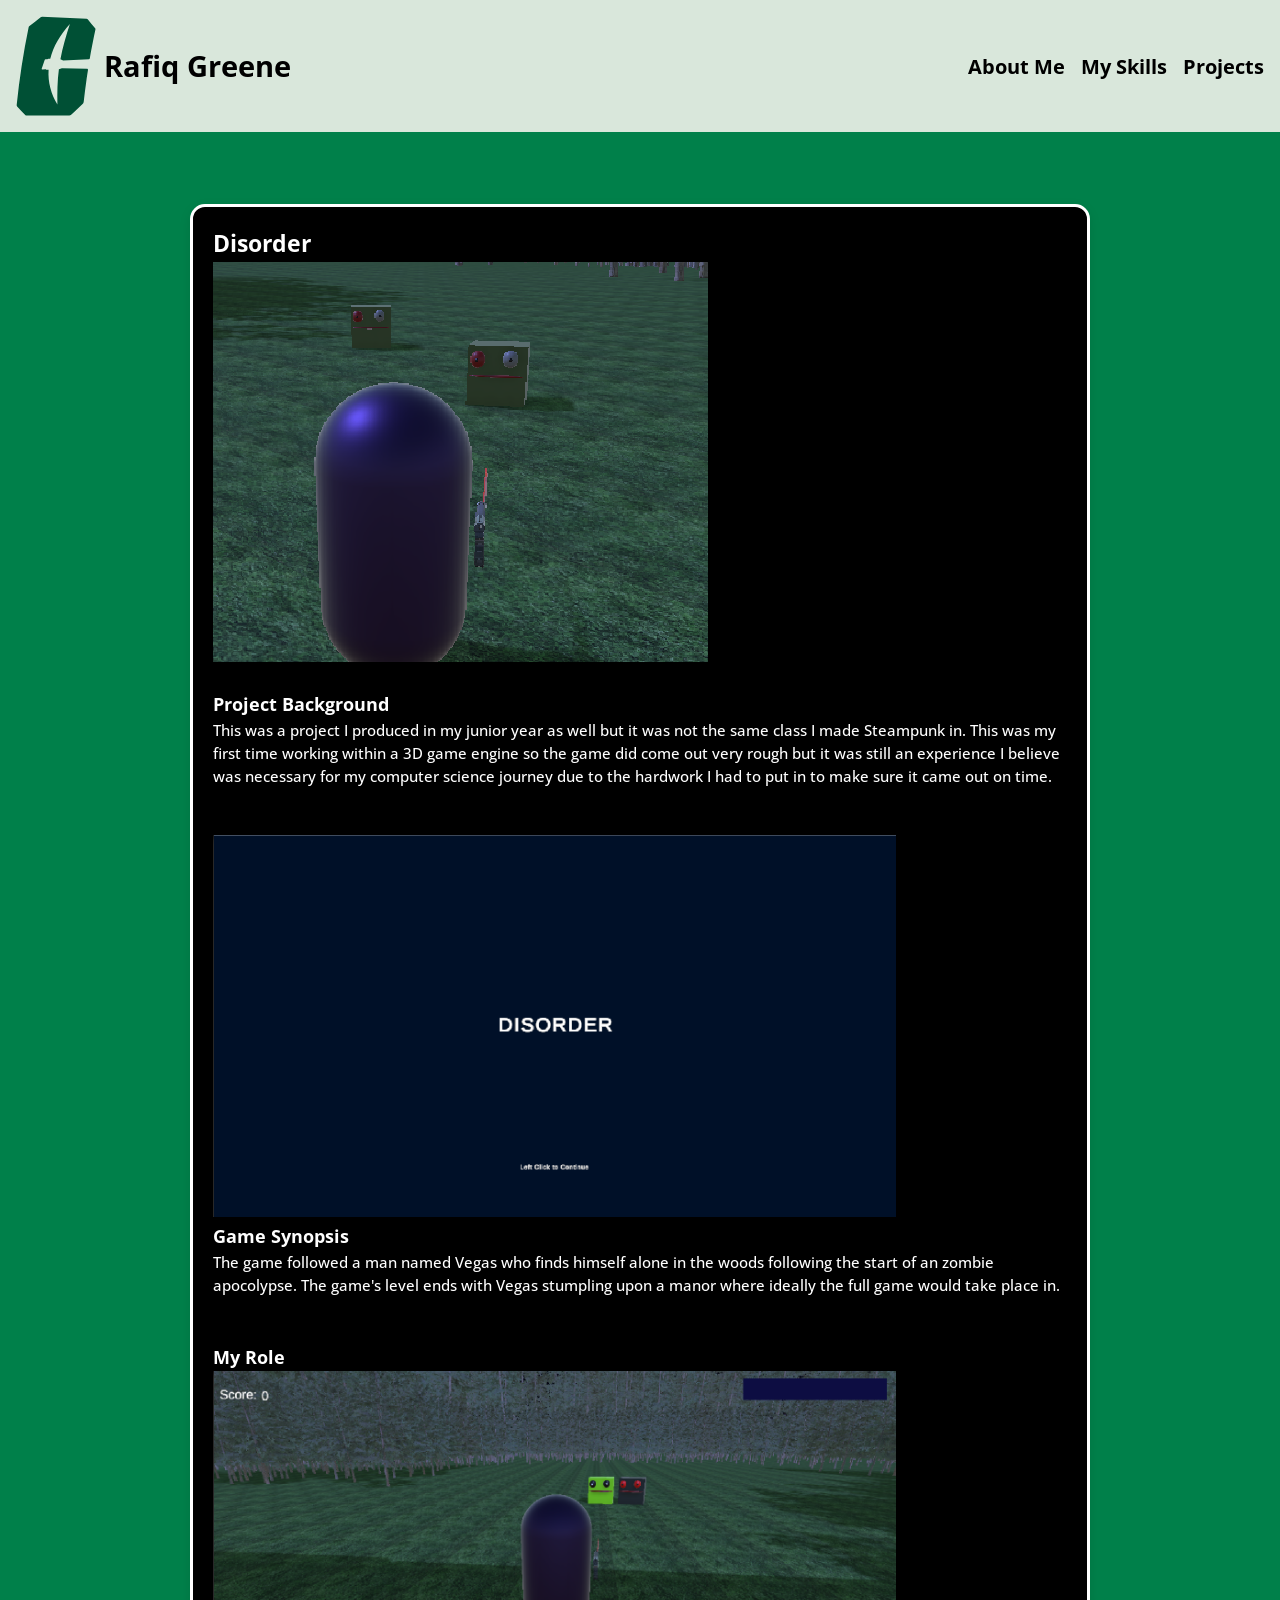
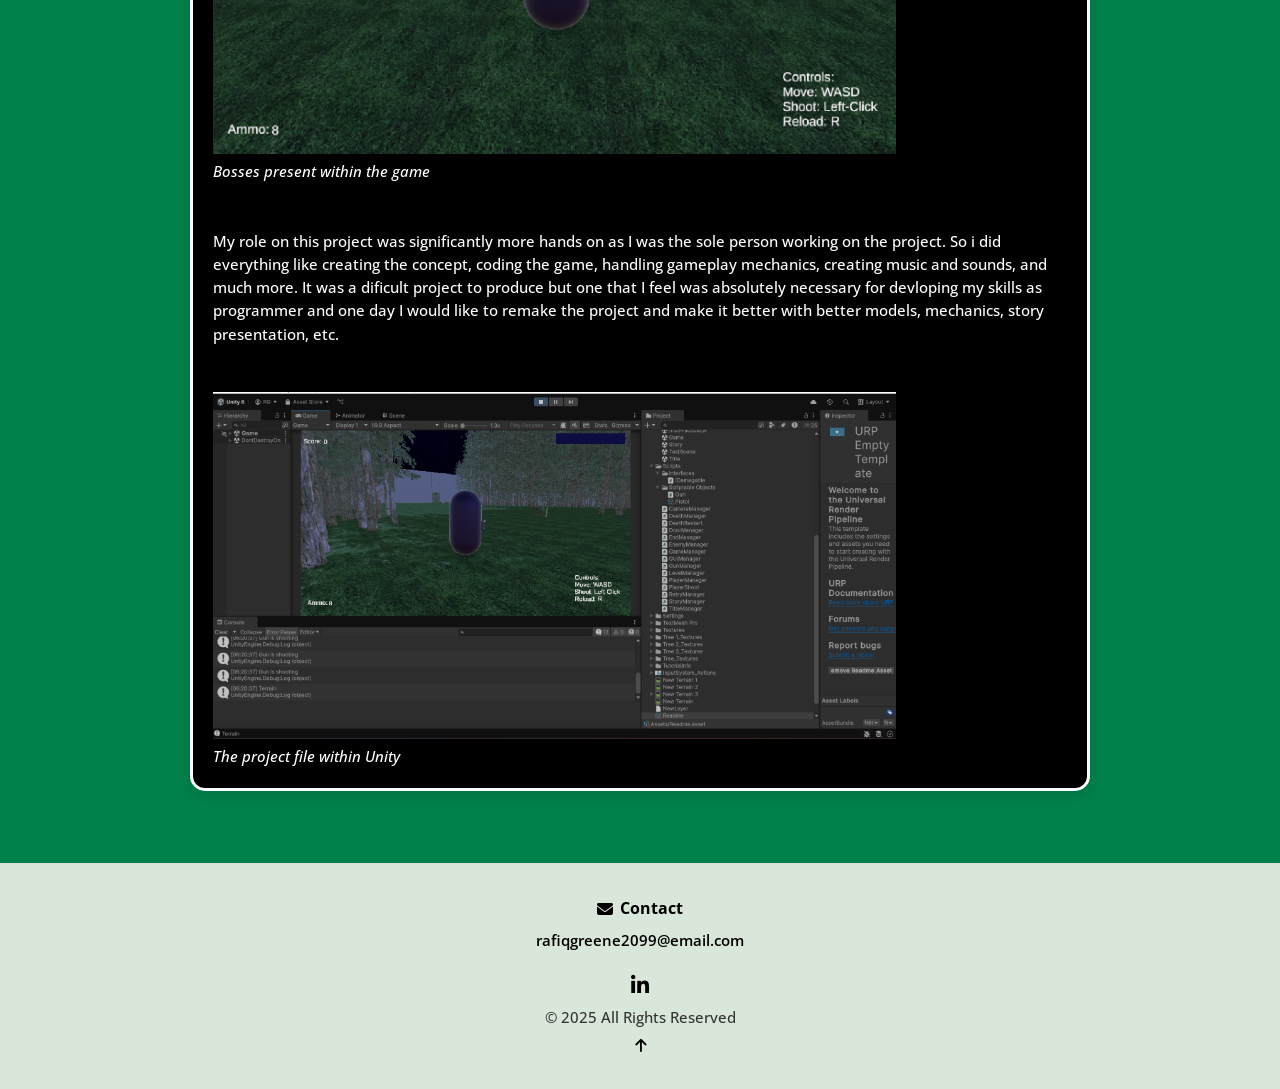
==== disorder.html @ 19930b19 "Game Design  Section complete" ====
<!DOCTYPE html>
<html lang="en">
<head>
    <meta charset="UTF-8">
    <meta name="viewport" content="width=device-width, initial-scale=1.0">
    <title>Projects</title>
    
    <!--Google Fonts (EXACTLY same as index.html)-->
    <link rel="preconnect" href="https://fonts.googleapis.com">
    <link rel="preconnect" href="https://fonts.gstatic.com" crossorigin>
    <link href="https://fonts.googleapis.com/css2?family=Open+Sans:ital,wght@0,300..800;1,300..800&family=Oswald:wght@200..700&display=swap" rel="stylesheet">
    <link rel="stylesheet" href="https://cdnjs.cloudflare.com/ajax/libs/font-awesome/6.4.0/css/all.min.css">
    <!--CSS Stylesheet Link (EXACTLY same as index.html)-->
    <link rel="stylesheet" href="css/style.css" />
    
</head>
<body id = "top">
    <!--Header Section -->
   <header>
        <div class="logo-section">
      <img src="images/Charlotte_49ers_logo.svg" alt="logo" width="200" height="200"/>
      <a href="index.html"><h1>Rafiq Greene</h1></a>
    </div>

        <!--Navigation-->
        <nav>
            <ul>
                <li><a href="index.html#about">About Me</a></li>
                <li><a href="index.html#skills">My Skills</a></li>
                <li><a href="project.html">Projects</a></li>
            </ul>
        </nav>
    </header>

    <!--Main Content Area-->
    <main>
    <section class="skills">
    <div ><h2>Disorder</h2></div>
    <img src="images/disorder-3.png">
    <br></br>
    <h3>Project Background</h3>
    <p>This was a project I produced in my junior year as well but it was not the same class I made Steampunk in. 
    This was my first time working within a 3D game engine so the game did come out very rough but it was still an experience I believe 
    was necessary for my computer science journey due to the hardwork I had to put in to make sure it came out on time.</p>
    <br></br>
    <img class="screenshot" src="images/disorder.png">
    <h3>Game Synopsis</h3>
    <p>The game followed a man named Vegas who finds himself alone in the woods following the start of an zombie apocolypse. The game's level ends with Vegas stumpling upon
        a manor where ideally the full game would take place in.
    </p>
    <br></br>
    <h3>My Role</h3>
    <figure>
    <img class="screenshot" src="images/disorder-4.png">
    <figcaption>
    <div><i>Bosses present within the game </i></div>
    </figcaption>
    </figure>
    <br></br>
    <p> My role on this project was significantly more hands on as I was the sole person working on the project. So i did everything like creating the concept, coding the game,
        handling gameplay mechanics, creating music and sounds, and much more. It was a dificult project to produce but one that I feel was absolutely necessary for 
        devloping my skills as programmer and one day I would like to remake the project and make it better with better models, mechanics, story presentation, etc.</p>
    
    <br></br>
    <figure>
    <img class="screenshot" src="images/disorder-5.png">
    <figcaption>
    <div><i>The project file within Unity</i></div>
    </figcaption>
    </figure>
   
    </section>
    </main>

    <!--Footer (MUST be EXACTLY same as index.html)-->
    <footer class="site-footer">
    <section>
      <h6><i class="fa-solid fa-envelope"></i> Contact</h6>
      <p><a href="mailto:123@email.com">rafiqgreene2099@email.com</a></p>
    </section>
    <ul class="socials" aria-label="Social links">
      <li><a href="https://www.linkedin.com/in/rafiq-greene-434401252/" target="_blank" rel="noopener"><i class="fa-brands fa-linkedin-in" aria-hidden="true"></i></a></li>
    </ul>
    <p class="copyright">&copy; 2025  All Rights Reserved</p>
    <a href="#top" class="back-to-top" aria-label="Back to top"><i class="fa-solid fa-arrow-up"></i></a>
  </footer>


</body>
</html>
---- css/style.css ----
:root {
  --clr-primary: hsl(0, 0%, 0%);
  --clr-green: hsl(155, 100%, 25%);
  --clr-neutral75: hsla(27, 100%, 98%, 0.85);
  --clr-white: hsl(0, 0%, 100%);
  --clr-light-gray: hsl(0, 0%, 81%);
}

* {
  margin: 0;
  padding: 0;
  box-sizing: border-box;
}

html {
  scroll-behavior: smooth;
}

html, body {
  height: 100%;
}

body {
  background-color: var(--clr-green);
  font-family: 'Open Sans', sans-serif;
  color: var(--clr-white);
  font-size: 15px;
  font-weight: 500;
  line-height: 1.55;

  display: flex;
  flex-direction: column; 
}

a {
  text-decoration: none;
}

/* Header */
header {
  padding: 1rem;
  display: flex;
  justify-content: space-between;
  align-items: center;
  background-color: var(--clr-neutral75);
}

.logo-section {
  display: flex;
  align-items: center;
  gap: 0.5rem;
}

.logo-section img {
  height: 100px;
  width: auto;
  border-radius: 6px;
}

.logo-section h1 {
  font-family: 'Open Sans', sans-serif;
  font-size: 1.8rem;
  font-weight: 700;
  color: var(--clr-primary);
  margin: 0;
  line-height: 1.2;
  cursor: pointer;
}

nav a {
  color: var(--clr-primary);
  font-weight: 700;
  font-size: 20px;
}

nav a:hover,
nav a:focus {
  text-decoration: underline;
}

nav ul {
  display: flex;
  list-style: none;
  gap: 1rem;
}

/* Main */
main {
  max-width: 1100px;
  width: 90%;
  margin-inline: auto;
  padding-block: 2rem;
  display: grid;
  gap: 2rem;
  flex: 1; 
}

/* General card styles */
.hero,
.about,
.skills,
.goals,
.contact,
.cnn,
.podcast,
.game,
.budget,
.calculator {
  background-color: var(--clr-primary);
  color: var(--clr-white);
  padding: 20px;
  border-radius: 15px;
  border: 3px solid var(--clr-white);
  box-shadow: 0 4px 12px rgba(0, 0, 0, 0.1);
  margin-inline: auto;
  width: 100%;
  max-width: 900px;
  margin-top: 2.5rem;
  margin-bottom: 2.5rem;
}

.screenshot{
width:80%;
}
.games h2{
color:var(--clr-white)
}
/* Hero */
.hero {
  display: flex;
  align-items: center;
  gap: 1.5rem;
  padding: 2.5rem;
}

.hero p {
  margin-top: 0.5rem;
  background: var(--clr-green);
  color: var(--clr-white);
  display: inline-block;
  padding: 0.6rem 1.2rem;
  border-radius: 8px;
  font-weight: 700;
  font-size: 1rem;
  letter-spacing: 0.5px;
  box-shadow: 0 2px 6px rgba(0,0,0,0.25);
  text-align: center;
}

.profile-pic {
  width: 160px;
  height: 160px;
  border-radius: 50%;
  border: 3px solid var(--clr-white);
  object-fit: cover;
}

/* Skills */
.skills ul {
  list-style-type: none;
  padding-left: 0;
  display: flex;
  flex-wrap: wrap;
  gap: 0.5rem;
}

.skills li {
  background: rgba(255, 255, 255, 0.6);
  border: 1px solid rgba(255, 255, 255, 0.9);
  color: var(--clr-purple);
  padding: 0.35rem 0.7rem;
  border-radius: 999px;
  font-size: 0.9rem;
  font-weight: 700;
}

/* Contact */
.contact form {
  display: grid;
  gap: 0.85rem;
}

.contact label {
  display: block;
  margin-bottom: 0.25rem;
  color: var(--clr-purple);
}

.contact input,
.contact textarea {
  width: 100%;
  padding: 0.7rem 0.85rem;
  border: 1.5px solid rgba(0, 0, 0, 0.25);
  border-radius: 10px;
  background: var(--clr-white);
  color: var(--clr-purple);
}

.contact button {
  justify-self: start;
  padding: 0.7rem 1rem;
  border: 0;
  border-radius: 10px;
  background: var(--clr-green);
  color: var(--clr-white);
  font-weight: 700;
  cursor: pointer;
}

.contact button:hover {
  filter: brightness(1.08); 
}

/* Projects grid */
#projects {
  display: grid;
  gap: 2rem;
}

#projects img {
  width: 100%;
  height: auto;
  display: block;
  border-radius: 12px;
  margin-bottom: 0.75rem;
}

#projects h3 a {
  color: var(--clr-green);
}

@media (min-width: 800px) {
  #projects { grid-template-columns: repeat(2, 1fr); }
}

@media (min-width: 1100px) {
  #projects { grid-template-columns: repeat(3, 1fr); }
}

/* Footer */
footer {
  background: var(--clr-neutral75);
  padding: 2rem 1rem;
  text-align: center;
  border-top: 1px solid #ddd;
}

footer h6 {
  font-size: 1rem;
  font-weight: 700;
  margin-bottom: 0.5rem;
  color: var(--clr-primary);
  display: flex;
  align-items: center;
  justify-content: center;
  gap: 0.4rem;
}

footer p {
  margin: 0.3rem 0;
  font-size: 0.95rem;
  color: #333;
}

footer a {
  color: var(--clr-primary);
  text-decoration: none;
  font-weight: 600;
}

.socials {
  display: flex;
  gap: 1rem;
  list-style: none;
  padding: 0;
  margin: 1rem 0 0;
  justify-content: center;
}

.socials li {
  margin: 0;
}

.socials a {
  font-size: 1.3rem;
  color: var(--clr-primary);
  text-decoration: none;
}

.socials a:hover {
  opacity: 0.85; 
}

/* Responsive */
@media (max-width: 900px) {
  body {
    font-size: 16px;
  }

  header,
  nav {
    flex-direction: column;
    align-items: center;
  }
}

@media (max-width: 700px) {
  body {
    font-size: 14px;
  }

  header,
  nav {
    flex-direction: column;
    text-align: center;
  }

  img {
    max-width: 100%;
    height: auto;
  }

  .hero {
    flex-direction: column;
    text-align: center;
  }
}
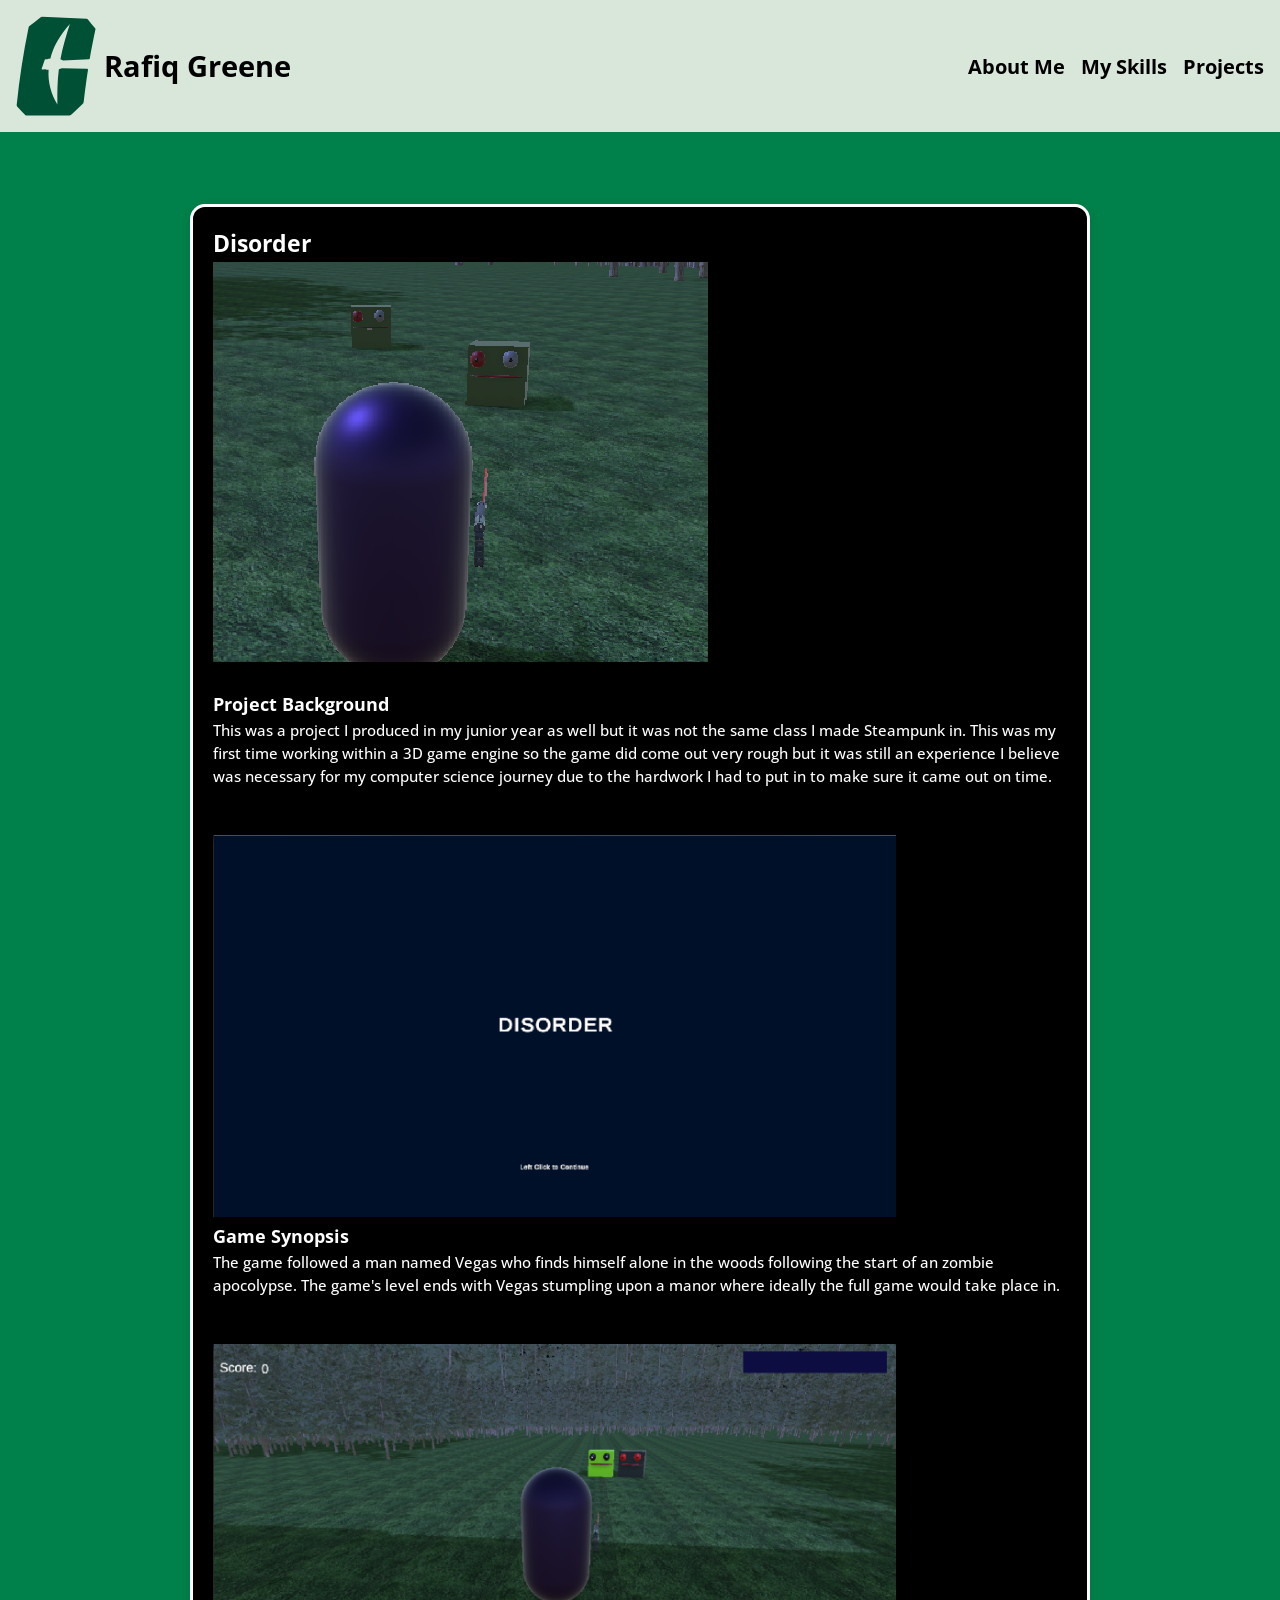
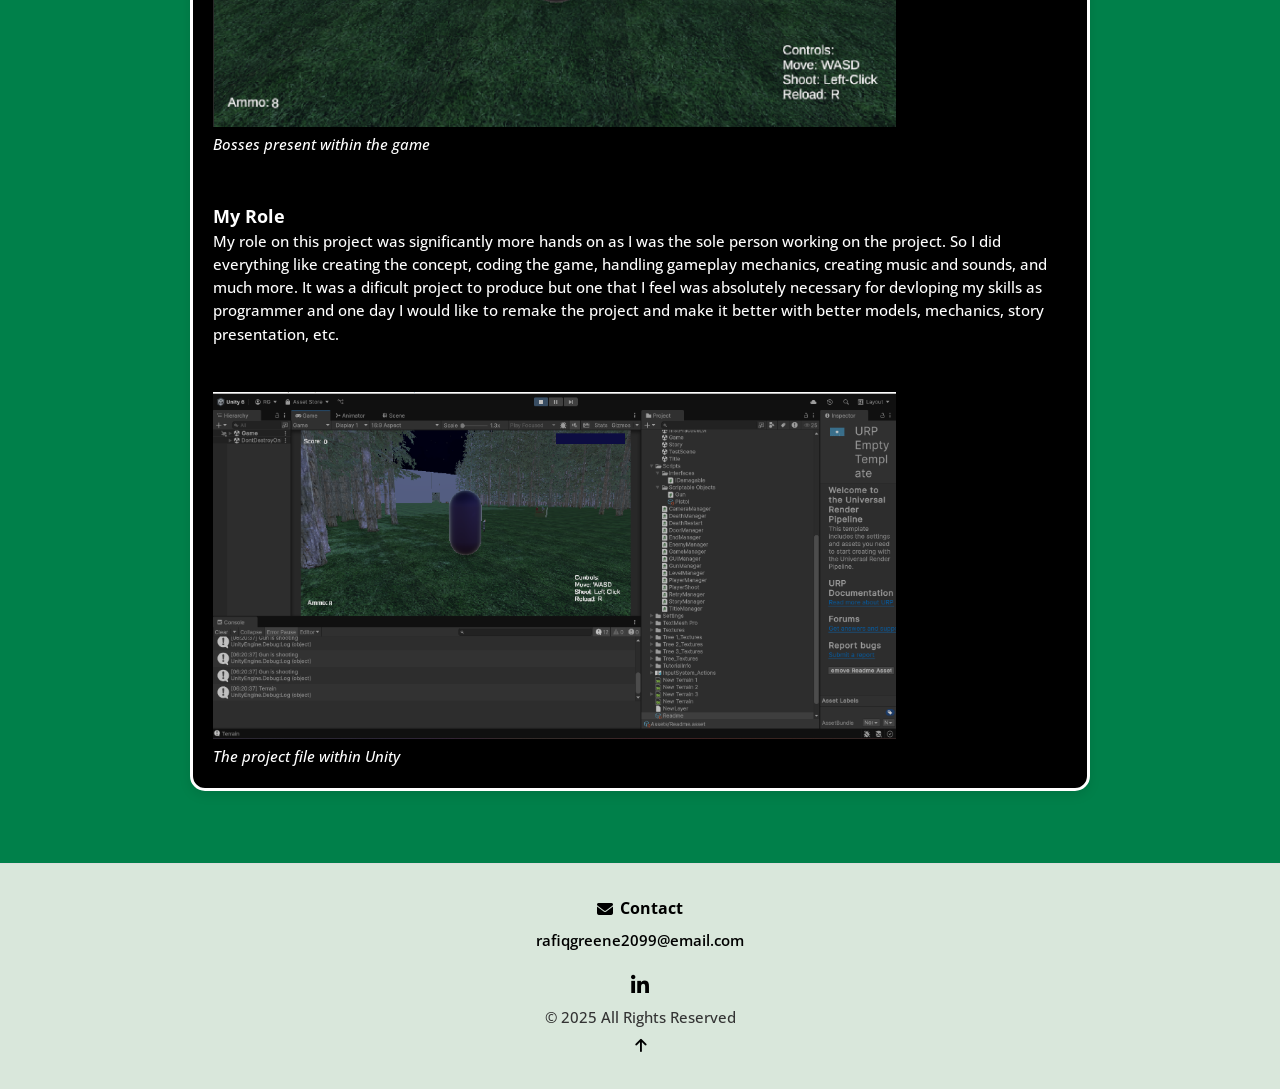
==== commit 1d5c627f: "Problem Section" ====
--- a/disorder.html
+++ b/disorder.html
@@ -49,15 +49,16 @@
         a manor where ideally the full game would take place in.
     </p>
     <br></br>
-    <h3>My Role</h3>
+   
     <figure>
     <img class="screenshot" src="images/disorder-4.png">
     <figcaption>
     <div><i>Bosses present within the game </i></div>
     </figcaption>
     </figure>
-    <br></br>
-    <p> My role on this project was significantly more hands on as I was the sole person working on the project. So i did everything like creating the concept, coding the game,
+    <br></br> 
+    <h3>My Role</h3>
+    <p> My role on this project was significantly more hands on as I was the sole person working on the project. So I did everything like creating the concept, coding the game,
         handling gameplay mechanics, creating music and sounds, and much more. It was a dificult project to produce but one that I feel was absolutely necessary for 
         devloping my skills as programmer and one day I would like to remake the project and make it better with better models, mechanics, story presentation, etc.</p>
     
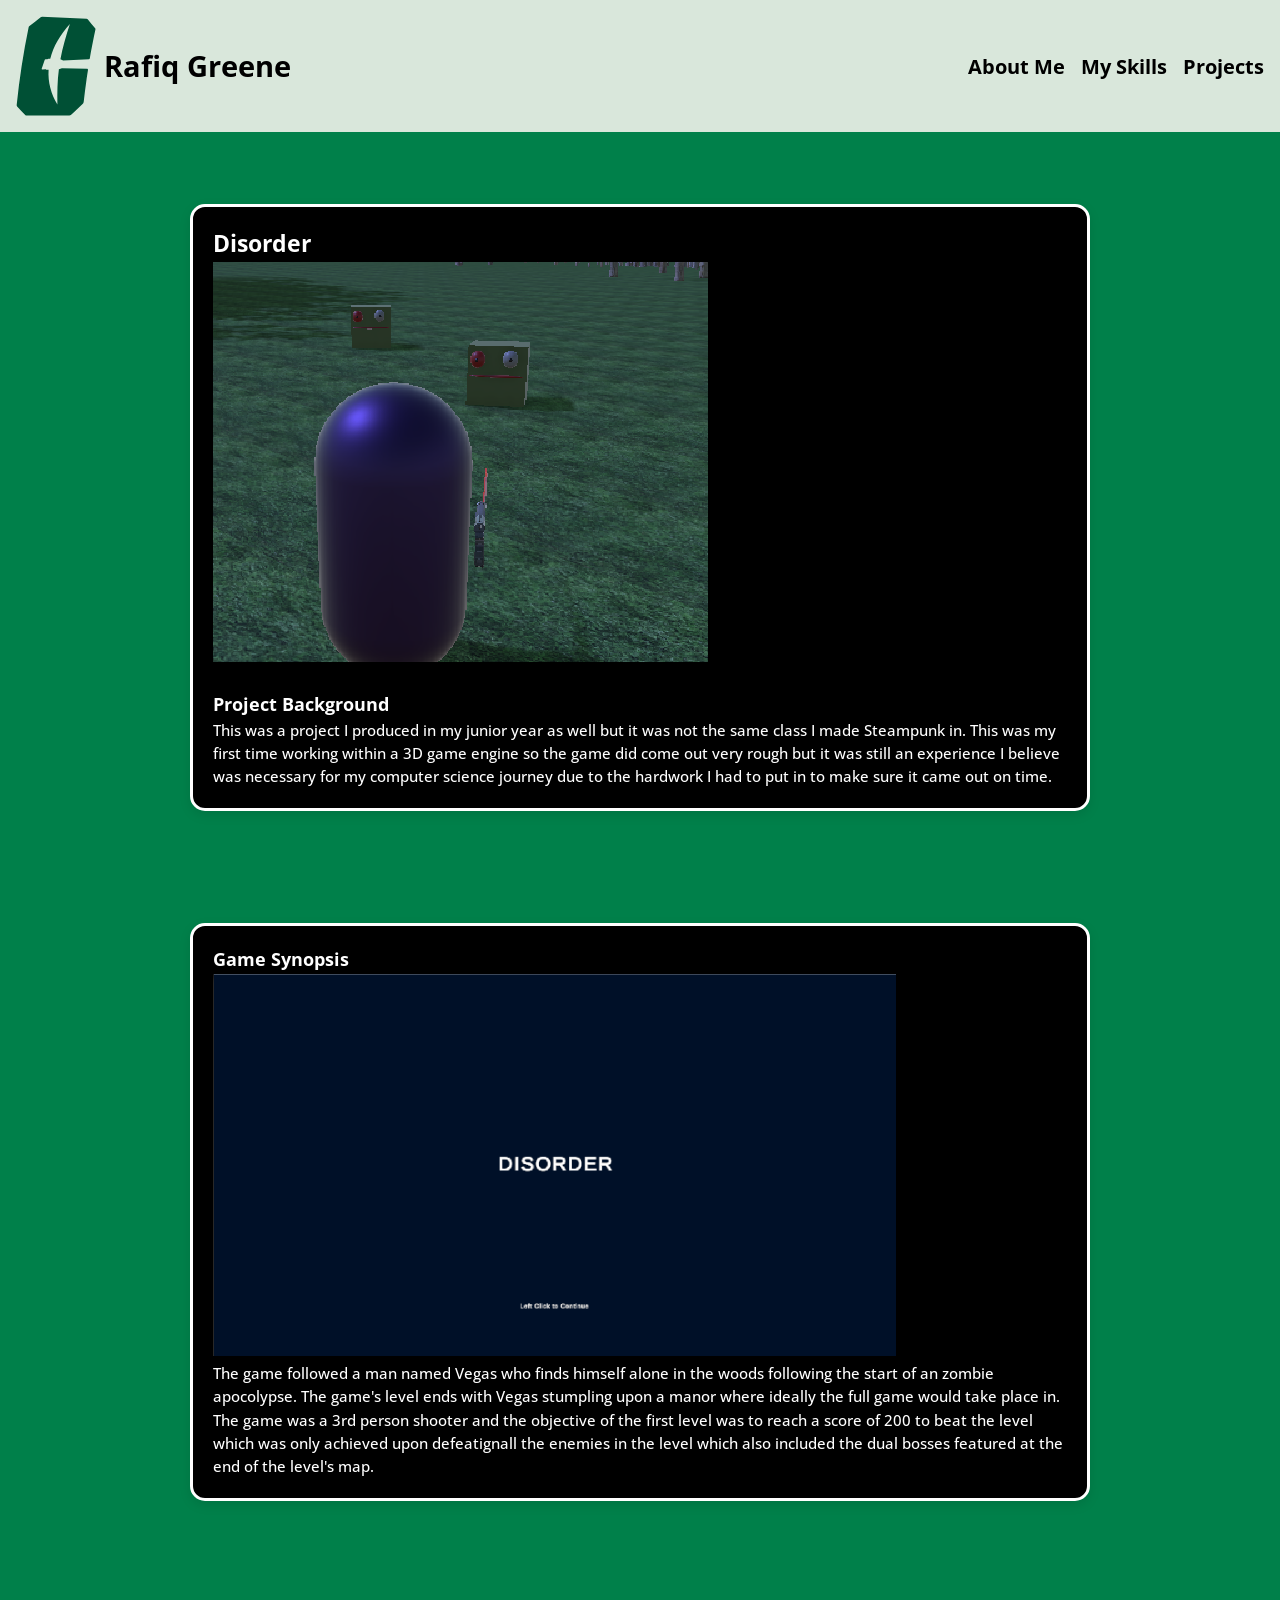
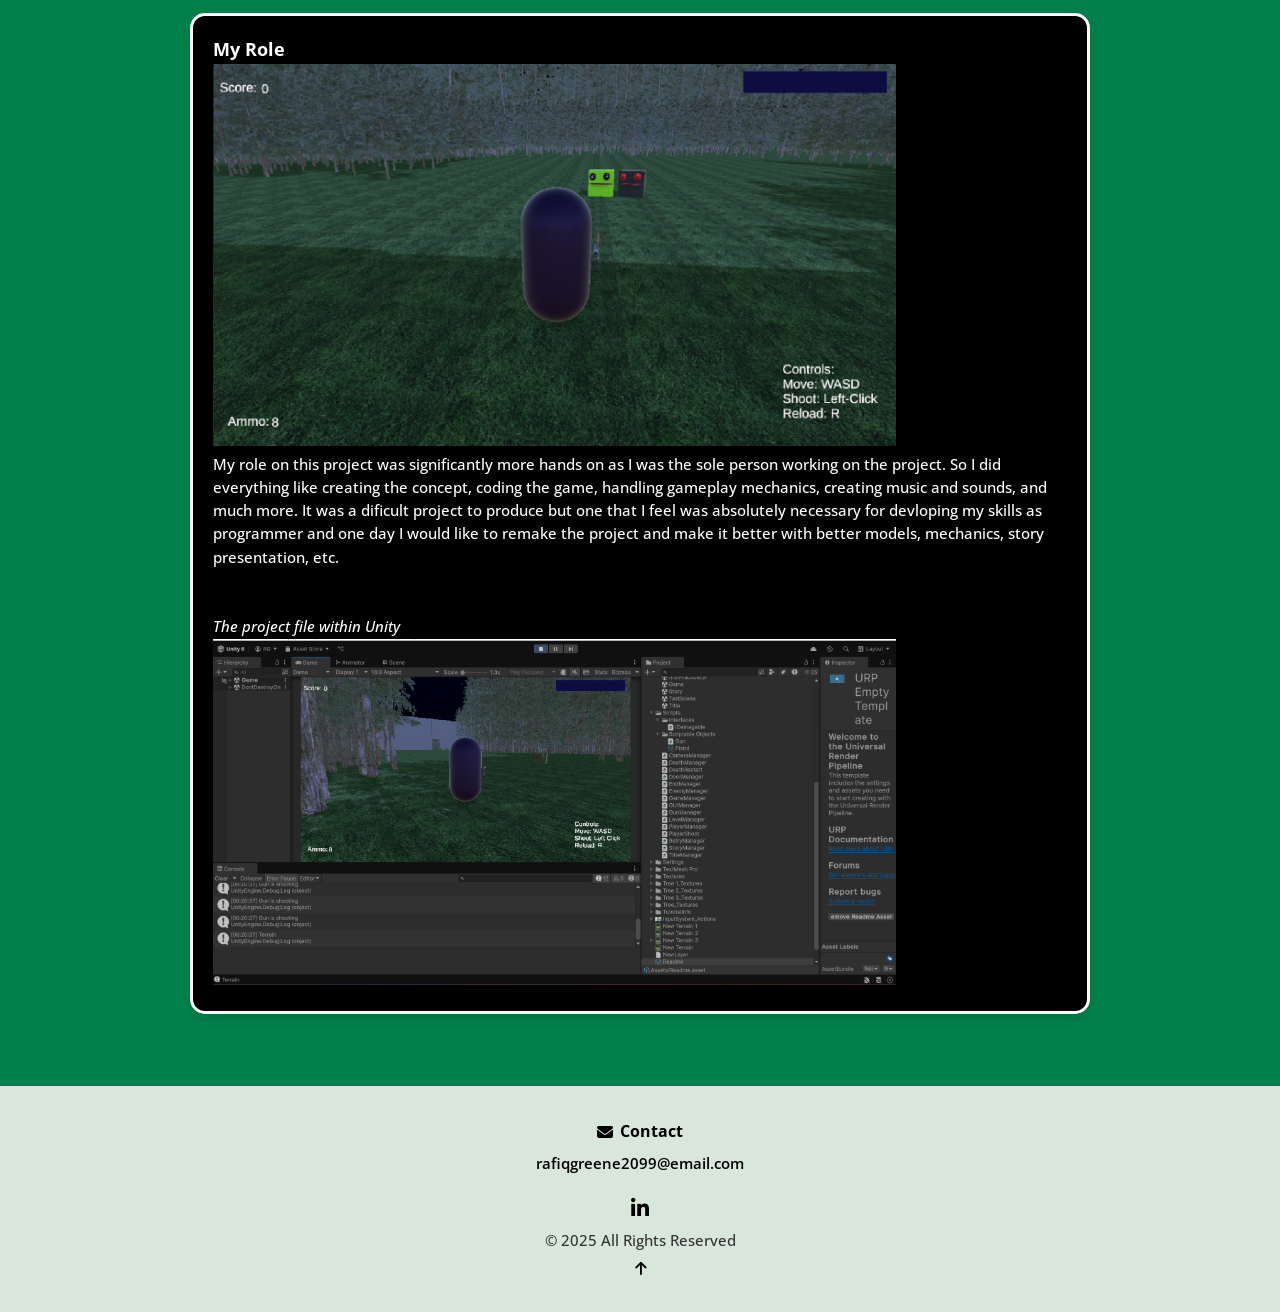
==== commit 9b4b5b98: "Process section completet + game design lay out changed" ====
--- a/disorder.html
+++ b/disorder.html
@@ -42,34 +42,31 @@
     <p>This was a project I produced in my junior year as well but it was not the same class I made Steampunk in. 
     This was my first time working within a 3D game engine so the game did come out very rough but it was still an experience I believe 
     was necessary for my computer science journey due to the hardwork I had to put in to make sure it came out on time.</p>
-    <br></br>
+    </section>
+    
+    <section class="skills">
+    <h3>Game Synopsis</h3>
     <img class="screenshot" src="images/disorder.png">
-    <h3>Game Synopsis</h3>
     <p>The game followed a man named Vegas who finds himself alone in the woods following the start of an zombie apocolypse. The game's level ends with Vegas stumpling upon
-        a manor where ideally the full game would take place in.
+        a manor where ideally the full game would take place in. The game was a 3rd person shooter and the objective of the first level was to reach a score of 200
+        to beat the level which was only achieved upon defeatignall the enemies in the level which also included the dual bosses featured at the end of the level's map.
     </p>
-    <br></br>
-   
+    </section>
+    <section class="skills">
+    <h3>My Role</h3>
     <figure>
     <img class="screenshot" src="images/disorder-4.png">
-    <figcaption>
-    <div><i>Bosses present within the game </i></div>
-    </figcaption>
     </figure>
-    <br></br> 
-    <h3>My Role</h3>
     <p> My role on this project was significantly more hands on as I was the sole person working on the project. So I did everything like creating the concept, coding the game,
         handling gameplay mechanics, creating music and sounds, and much more. It was a dificult project to produce but one that I feel was absolutely necessary for 
         devloping my skills as programmer and one day I would like to remake the project and make it better with better models, mechanics, story presentation, etc.</p>
-    
     <br></br>
     <figure>
+        <div><i>The project file within Unity</i></div>
     <img class="screenshot" src="images/disorder-5.png">
     <figcaption>
-    <div><i>The project file within Unity</i></div>
     </figcaption>
     </figure>
-   
     </section>
     </main>
 
